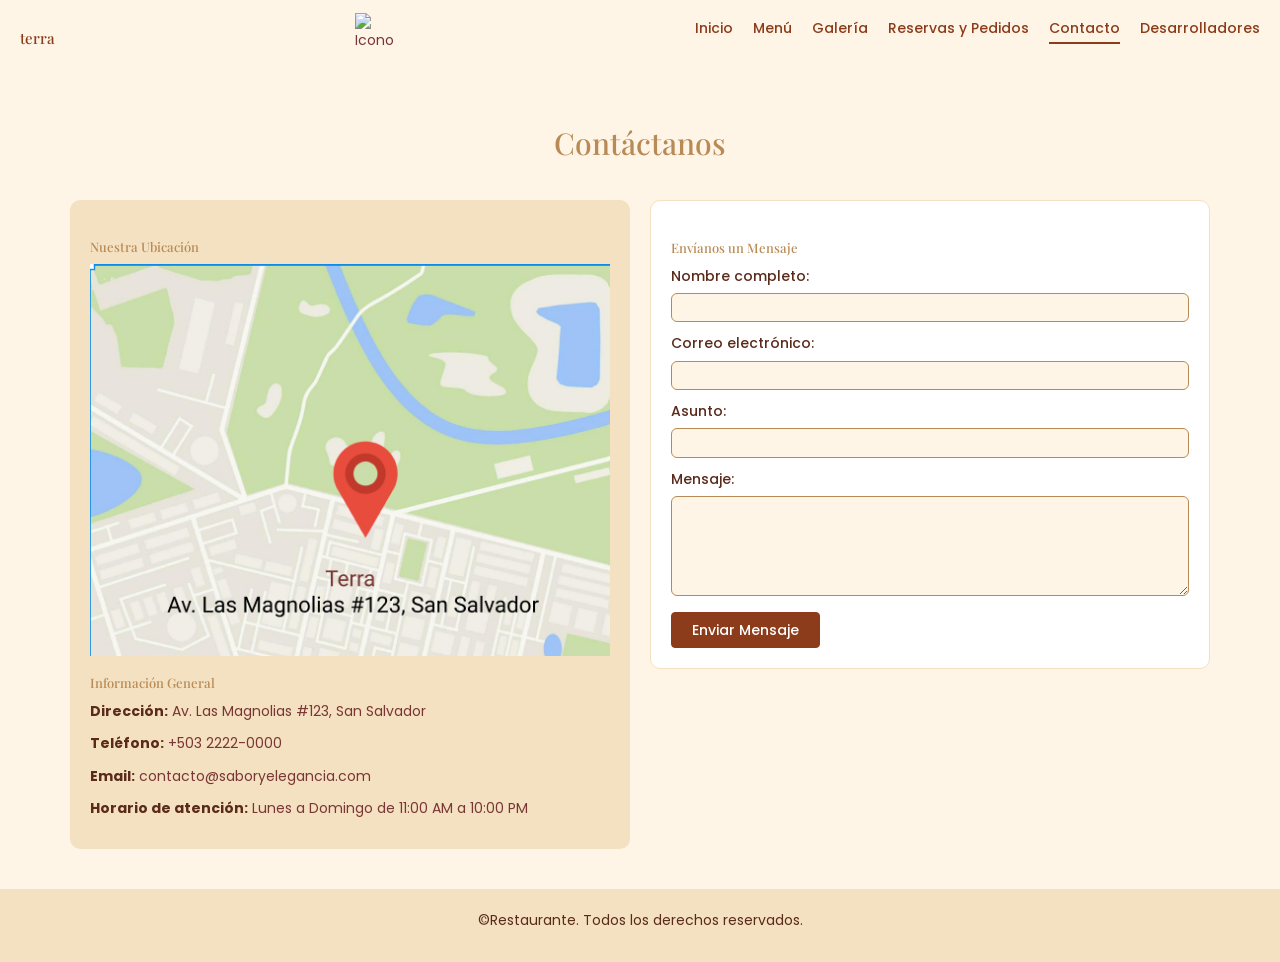
==== html/contactos.html @ d5acfa9b "contactos e index" ====
<!DOCTYPE html>
<html lang="es">
<head>
    <meta charset="UTF-8">
    <meta name="viewport" content="width=device-width, initial-scale=1.0">
    <title>Contacto - Restaurante</title>
    <link rel="stylesheet" href="https://maxcdn.bootstrapcdn.com/bootstrap/3.3.6/css/bootstrap.min.css">
    <link rel="stylesheet" href="../css/contactos.css">
    <link rel="stylesheet" href="../css/base.css">
    <link href="https://fonts.googleapis.com/css2?family=Playfair+Display:wght@600;700&family=Poppins:wght@400;500&display=swap" rel="stylesheet">

</head>
<body>

    <header class="main-header" id="main-header">
       <div class="logo-container" id="logo-container">
            <h1 class="brand-title" id="brand-title">terra</h1>
        </div>
        <div class="user-icon" id="user-icon">
            <img src="img/logo.png" alt="Icono de usuario">
        </div>
        <nav class="main-nav" id="main-nav">
            <ul class="nav-list" id="nav-list">
                <li class="nav-item"><a href="../index.html" class="nav-link">Inicio</a></li>
                <li class="nav-item"><a href="menu.html" class="nav-link">Menú</a></li>
                <li class="nav-item"><a href="galeria.html" class="nav-link">Galería</a></li>
                <li class="nav-item"><a href="reservas.html" class="nav-link">Reservas y Pedidos</a></li>
                <li class="nav-item"><a href="contactos.html" class="nav-link active">Contacto</a></li>
                <li class="nav-item"><a href="desarrolladores.html" class="nav-link">Desarrolladores</a></li>
            </ul>
        </nav>
    </header>

    <main class="main-content" id="main-content-contact">
        <section class="contact-section" id="contact-section">
            <h2 class="section-title" id="contact-title">Contáctanos</h2>

            <div class="contact-grid" id="contact-grid">
                
                <!-- Contenedor con la Información del Restaurante -->
                <div class="contact-info-container" id="contact-info-container">
                    <h3>Nuestra Ubicación</h3>
                    <div class="contact-map-container" id="contact-map-container">
                        <img src="../img/mapa.png" alt="Mapa de ubicación del restaurante">
                    </div>
                    <h3>Información General</h3>
                    <div class="info-details" id="info-details">
                        <p><strong>Dirección:</strong> Av. Las Magnolias #123, San Salvador</p>
                        <p><strong>Teléfono:</strong> +503 2222-0000</p>
                        <p><strong>Email:</strong> contacto@saboryelegancia.com</p>
                        <p><strong>Horario de atención:</strong> Lunes a Domingo de 11:00 AM a 10:00 PM</p>
                    </div>
                </div>

                <!-- Contenedor del Formulario "Contáctanos" -->
                <div class="contact-form-container" id="contact-form-container">
                    <h3>Envíanos un Mensaje</h3>
                    <form class="contact-form" id="contact-form">
                        <div class="form-group">
                            <label for="contact-name">Nombre completo:</label>
                            <input type="text" id="contact-name" name="contactName" class="form-input" required>
                        </div>
                        <div class="form-group">
                            <label for="contact-email">Correo electrónico:</label>
                            <input type="email" id="contact-email" name="contactEmail" class="form-input" required>
                        </div>
                        <div class="form-group">
                            <label for="contact-subject">Asunto:</label>
                            <input type="text" id="contact-subject" name="contactSubject" class="form-input" required>
                        </div>
                        <div class="form-group">
                            <label for="contact-message">Mensaje:</label>
                            <textarea id="contact-message" name="contactMessage" rows="5" class="form-input" required></textarea>
                        </div>
                        <button type="submit" class="btn btn-primary" id="btn-send-message">Enviar Mensaje</button>
                    </form>
                </div>

            </div>
        </section>
    </main>

    <footer class="main-footer" id="main-footer">
        <div class="footer-container" id="footer-container">
            <p>&copy;Restaurante. Todos los derechos reservados.</p>
        </div>
    </footer>

    <script src="../js/main.js"></script>
</body>
</html>
---- css/contactos.css ----
/* ============================================
   SECCIÓN DE CONTACTO
   ============================================ */
.contact-section{
    padding: var(--spacing-xl) var(--spacing-lg);
}

.contact-section .section-title{
    text-align: center;
    margin-bottom: var(--spacing-xl);
}

/* ============================================
   GRID: info + formulario
   Mobile-first: apilados en columna
   ============================================ */
.contact-grid{
    display: grid;
    grid-template-columns: 1fr;
    gap: var(--spacing-lg);
    max-width: 1140px;
    margin: 0 auto;
}

/* ============================================
   CONTENEDOR DE INFORMACIÓN GENERAL
   ============================================ */
.contact-info-container{
    background-color: var(--color-fondo-alt);
    padding: var(--spacing-lg);
    border-radius: 10px;
}

.contact-info-container h3{
    margin-bottom: var(--spacing-md);
    font-size: 1.3rem;
}

.info-details p{
    margin-bottom: var(--spacing-md);
    color: var(--color-texto);
}

.info-details strong{
    color: var(--color-texto-secundario);
}

/* ============================================
   CONTENEDOR DEL FORMULARIO
   ============================================ */
.contact-form-container{
    background-color: #ffffff;
    padding: var(--spacing-lg);
    border-radius: 10px;
    border: 1px solid var(--color-fondo-alt);
}

.contact-form-container h3{
    margin-bottom: var(--spacing-md);
    font-size: 1.3rem;
}

.form-group{
    margin-bottom: var(--spacing-md);
}

.form-group label{
    display: block;
    margin-bottom: 6px;
    font-weight: 500;
    color: var(--color-texto-secundario);
}

.form-input{
    width: 100%;
    padding: 0.6rem 0.8rem;
    border: 1px solid var(--color-secundario);
    border-radius: 6px;
    font-family: var(--font-body);
    font-size: 0.95rem;
    background-color: var(--colo-fondo-general);
    color: var(--color-texto);
}

.form-input:focus{
    outline: none;
    border-color: var(--color-primario);
    box-shadow: 0 0 0 3px rgba(140, 59, 27, 0.15);
}

textarea.form-input{
    resize: vertical;
    min-height: 100px;
}

#btn-send-message{
    width: 100%;
    padding: 0.7rem;
    font-weight: 500;
}

/* ============================================
   RESPONSIVE: tablet/desktop
   ============================================ */
@media (min-width: 768px){
    .contact-grid{
        grid-template-columns: 1fr 1fr;
        align-items: start;
    }

    #btn-send-message{
        width: auto;
        padding: 0.7rem 2rem;
    }
}
---- css/base.css ----
/*declaracion de variables globales*/
:root{

    /*gama de colores elegida*/
    --color-primario: #8c3b1b;
    --color-primario-oscuro:#8c4e34;
    --color-secundario:#b88a55;
    --colo-fondo-general:#fef5e6;
    --color-fondo-alt: #f4e1c1;
    --color-texto: #793634;
    --color-texto-secundario: #5a2a1b;

    /*tipografia*/
    --font-heading: 'Playfair Display', serif;
    --font-body: 'Poppins', sans-serif;

    /*espaciados*/
    --spacing-xs: 0.5rem;
    --spacing-md: 1rem;
    --spacing-lg: 2rem;
    --spacing-xl: 4rem;

    /*altura de header y footer*/
    --header-height: 64px;
    --bottom-nav-height: 60px;
}

/*======base=======*/
*{
    margin: 0;
    padding: 0;
    box-sizing: border-box;
}

body{
    font-family: var(--font-body);
    background-color: var(--colo-fondo-general);
    color: var(--color-texto);
    line-height: 1.6;
    padding-bottom: var(--bottom-nav-height);/*espacio para el nav fijo en móviles*/
}

h1,h2,h3{
    font-family: var(--font-heading);
    color: var(--color-secundario);
}

a{
    text-decoration: none;
    color: inherit;
}

img{
    max-width: 100%;
    display:block;
}

.user-icon img{
    width: 40px;
    height: 40px;
}

/*======== header para todo el sitio ========*/
.main-header{
    display: flex;
    align-items: center;
    justify-content: space-between;
    padding: var(--spacing-md) var(--spacing-lg);
    background-color: var(--color-fondo-general);
    position: sticky;
    top: 0;
    z-index: 100;
}

.brand-title{
    font-size: 1.5rem;
    color: var(--color-primario);
}

/*en móviles la nav normal se oculta y se muestra una barra inferior*/
.main-nav{
    display: none;
}

.nav-list{
    list-style: none;
    display: flex;
    gap: var(--spacing-lg);
}

.nav-link{
    font-weight: 500;
    color: var(--color-primario);
    padding-bottom: 4px;
    border-bottom: 2px solid transparent;
    transition: border-color 0.3s ease;
}

.nav-link.active, .nav-link:hover{
    border-bottom-color:var(--color-primario);
    color: var(--color-primario);
}

/*========nav inferior solo para móbles=========*/
.bottom-nav{
    display: flex;
    justify-content: space-around;
    align-items: center;
    position: fixed;
    bottom: 0;
    left: 0;
    right: 0;
    height: var(--bottom-nav-height);
    background-color: var(--color-fondo-general);
    border-top: 1px solid var(--color-secundario);
    z-index: 100;
}

.bottom-nav .nav-link{
    font-size: 1rem;
    text-align: center;
    border-bottom: none;
    padding: 6px 4px;
    flex:1;
}

/*======== footer ======*/
.main-footer{
    background-color: var(--color-fondo-alt);
    padding: var(--spacing-lg);
    text-align: center;
    color: var(--color-texto-secundario);
}

/*========== botones ========*/
.btn-primary {
    background-color: var(--color-primario);
    border-color: var(--color-primario);
}

.btn-primary:hover{
    background-color: var(--color-primario-oscuro);
    border-color: var(--color-primario-oscuro);
}

.btn-secondary{
    background-color: transparent;
    border: 2px solid var(--color-primario);
    color: var(--color-primario);
}

.btn-secondary:hover{
    background-color: var(--color-primario);
    color: white;
}
/*========== media queries para diseño responsivo  ========*/
@media (min-width: 768px) {
    body{
        padding-bottom: 0; /*el nav inferior se oculta en pantallas grandes*/
    }

    .main-nav{
        display: block; /*se muestra la nav normal en pantallas grandes*/
    }

    .bottom-nav{
        display: none;
    }
}

.container-custom{
    width: 100%;
    max-width: 1140px;
    margin: 0 auto;
    padding: 0 var(--spacing-lg);
}
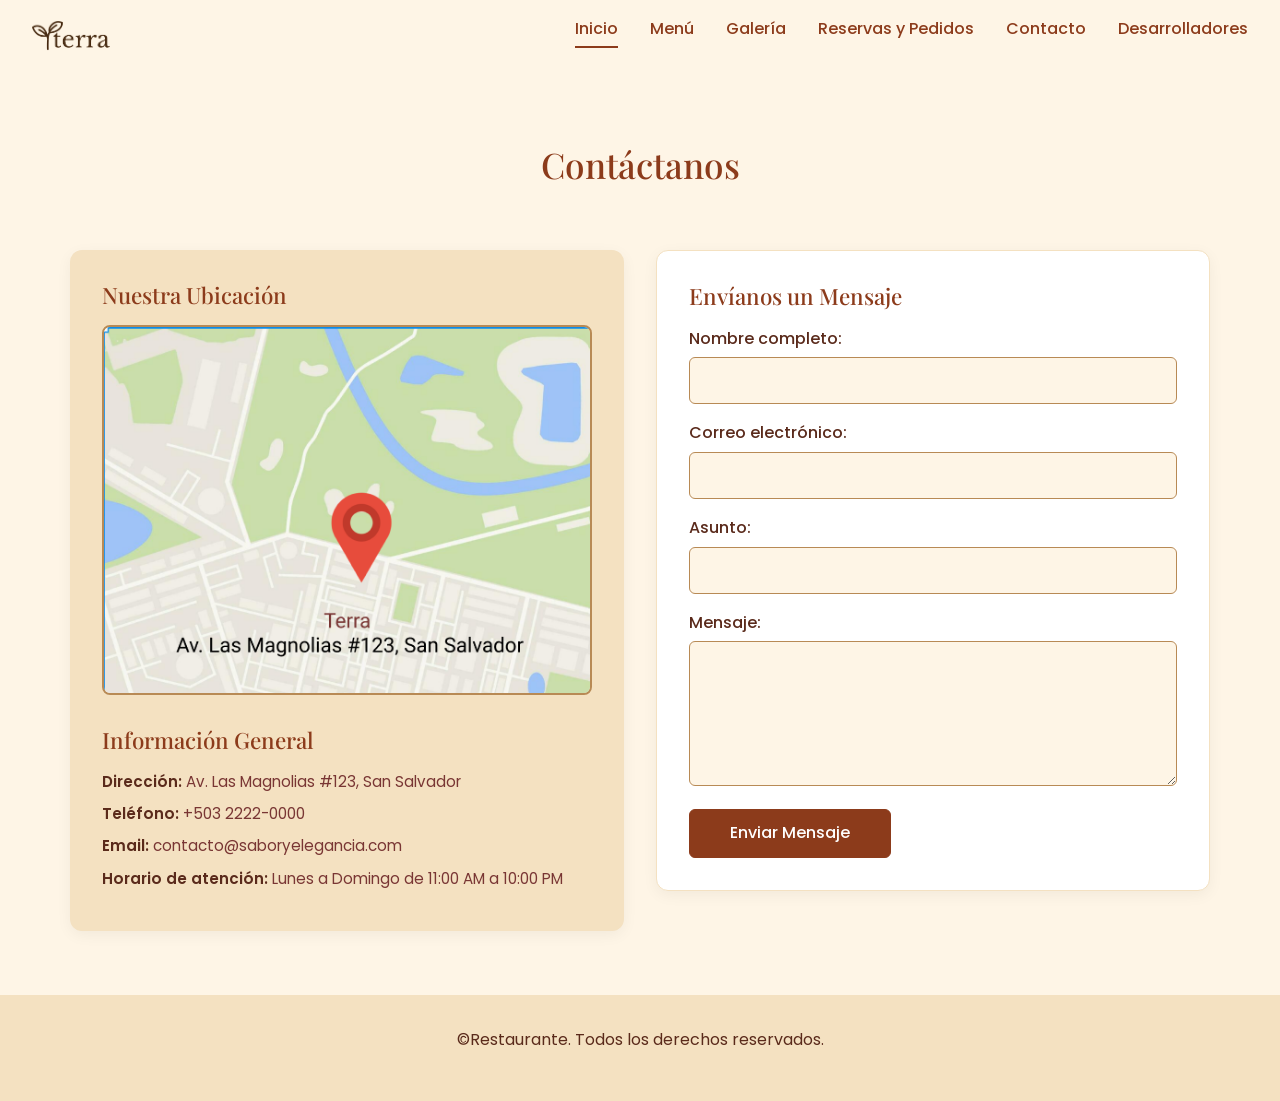
==== commit 1142695a: "cambio a bootstrap 5" ====
--- a/html/contactos.html
+++ b/html/contactos.html
@@ -4,34 +4,101 @@
     <meta charset="UTF-8">
     <meta name="viewport" content="width=device-width, initial-scale=1.0">
     <title>Contacto - Restaurante</title>
-    <link rel="stylesheet" href="https://maxcdn.bootstrapcdn.com/bootstrap/3.3.6/css/bootstrap.min.css">
+    <link href="https://cdn.jsdelivr.net/npm/bootstrap@5.3.3/dist/css/bootstrap.min.css" rel="stylesheet">
+    <link href="https://cdn.jsdelivr.net/npm/bootstrap-icons@1.11.3/font/bootstrap-icons.min.css" rel="stylesheet">
+    <link href="https://fonts.googleapis.com/css2?family=Playfair+Display:wght@600;700&family=Poppins:wght@400;500&display=swap" rel="stylesheet">
+    <link rel="stylesheet" href="../css/base.css">
     <link rel="stylesheet" href="../css/contactos.css">
-    <link rel="stylesheet" href="../css/base.css">
-    <link href="https://fonts.googleapis.com/css2?family=Playfair+Display:wght@600;700&family=Poppins:wght@400;500&display=swap" rel="stylesheet">
-
 </head>
 <body>
 
+    <!-- BARRA SUPERIOR (Escritorio >= 768px) -->
     <header class="main-header" id="main-header">
-       <div class="logo-container" id="logo-container">
-            <h1 class="brand-title" id="brand-title">terra</h1>
-        </div>
-        <div class="user-icon" id="user-icon">
-            <img src="img/logo.png" alt="Icono de usuario">
+        <div class="header-brand">
+            <!-- En móviles -->
+            <button type="button" class="border-0 bg-transparent p-0 d-md-none" 
+                    data-bs-toggle="offcanvas" data-bs-target="#sidebar" aria-controls="sidebar" aria-label="Abrir menú">
+                <img src="../img/logo.png" alt="Terra">
+            </button>
+
+            <!-- En escritorio-->
+            <a href="../index.html" class="d-none d-md-block">
+                <img src="../img/logo.png" alt="Terra">
+            </a> 
         </div>
         <nav class="main-nav" id="main-nav">
             <ul class="nav-list" id="nav-list">
-                <li class="nav-item"><a href="../index.html" class="nav-link">Inicio</a></li>
+                <li class="nav-item"><a href="../index.html" class="nav-link active">Inicio</a></li>
                 <li class="nav-item"><a href="menu.html" class="nav-link">Menú</a></li>
                 <li class="nav-item"><a href="galeria.html" class="nav-link">Galería</a></li>
                 <li class="nav-item"><a href="reservas.html" class="nav-link">Reservas y Pedidos</a></li>
-                <li class="nav-item"><a href="contactos.html" class="nav-link active">Contacto</a></li>
+                <li class="nav-item"><a href="contactos.html" class="nav-link">Contacto</a></li>
                 <li class="nav-item"><a href="desarrolladores.html" class="nav-link">Desarrolladores</a></li>
             </ul>
         </nav>
     </header>
 
+    <!--sidebar para móviles-->
+     <div class="offcanvas offcanvas-start sidebar-navigation" tabindex="-1" id="sidebar" aria-label="Menú de navegación">
+        <div class="offcanvas-header logo-container">
+            <a href="../index.html">
+                <img src="../img/logo.png" alt="Terra">
+            </a>
+            <button type="button" class="btn-close" data-bs-dismiss="offcanvas" aria-label="Cerrar menú"></button>
+        </div>
+ 
+        <div class="offcanvas-body">
+            <nav class="sidebar-nav">
+                <ul class="nav-list-sidebar">
+                    <li class="nav-item">
+                        <a href="../index.html" class="nav-link active">
+                            <i class="bi bi-house" aria-hidden="true"></i>
+                            <span class="link-text">Inicio</span>
+                        </a>
+                    </li>
+                    <li class="nav-item">
+                        <a href="menu.html" class="nav-link">
+                            <i class="bi bi-cup-hot" aria-hidden="true"></i>
+                            <span class="link-text">Menú</span>
+                        </a>
+                    </li>
+                    <li class="nav-item">
+                        <a href="galeria.html" class="nav-link">
+                            <i class="bi bi-image" aria-hidden="true"></i>
+                            <span class="link-text">Galería</span>
+                        </a>
+                    </li>
+                    <li class="nav-item">
+                        <a href="reservas.html" class="nav-link">
+                            <i class="bi bi-cart" aria-hidden="true"></i>
+                            <span class="link-text">Pedido</span>
+                        </a>
+                    </li>
+                    <li class="nav-item">
+                        <a href="contactos.html" class="nav-link">
+                            <i class="bi bi-chat" aria-hidden="true"></i>
+                            <span class="link-text">Contacto</span>
+                        </a>
+                    </li>
+                    <li class="nav-item">
+                        <a href="desarrolladores.html" class="nav-link">
+                            <i class="bi bi-code-slash" aria-hidden="true"></i>
+                            <span class="link-text">Coders</span>
+                        </a>
+                    </li>
+                </ul>
+            </nav>
+ 
+            <div class="user-profile-desktop">
+                <i class="bi bi-person" aria-hidden="true"></i>
+                <span class="user-name">Usuario</span>
+            </div>
+        </div>
+    </div>
+
+    <!--info ppal-->
     <main class="main-content" id="main-content-contact">
+
         <section class="contact-section" id="contact-section">
             <h2 class="section-title" id="contact-title">Contáctanos</h2>
 
@@ -86,6 +153,7 @@
         </div>
     </footer>
 
-    <script src="../js/main.js"></script>
+    <script src="https://cdn.jsdelivr.net/npm/bootstrap@5.3.3/dist/js/bootstrap.bundle.min.js"></script>
+    <script src="../js/contactos.js"></script>
 </body>
 </html>
--- a/css/base.css
+++ b/css/base.css
@@ -5,7 +5,7 @@
     --color-primario: #8c3b1b;
     --color-primario-oscuro:#8c4e34;
     --color-secundario:#b88a55;
-    --colo-fondo-general:#fef5e6;
+    --color-fondo-general:#fef5e6; 
     --color-fondo-alt: #f4e1c1;
     --color-texto: #793634;
     --color-texto-secundario: #5a2a1b;
@@ -23,6 +23,13 @@
     /*altura de header y footer*/
     --header-height: 64px;
     --bottom-nav-height: 60px;
+
+    /*variables de bootstrap que usan la paleta de colores*/
+    --bs-body-bg: var(--color-fondo-general);
+    --bs-body-color: var(--color-texto);
+    --bs-body-font-family: var(--font-body);
+    --bs-link-color: var(--color-primario);
+    --bs-link-hover-color: var(--color-primario-oscuro);
 }
 
 /*======base=======*/
@@ -34,7 +41,7 @@
 
 body{
     font-family: var(--font-body);
-    background-color: var(--colo-fondo-general);
+    background-color: var(--color-fondo-general);
     color: var(--color-texto);
     line-height: 1.6;
     padding-bottom: var(--bottom-nav-height);/*espacio para el nav fijo en móviles*/
@@ -47,6 +54,10 @@
 
 a{
     text-decoration: none;
+    color: inherit;
+}
+
+a:hover{
     color: inherit;
 }
 
@@ -89,9 +100,10 @@
 }
 
 .nav-link{
+    display: inline-block;
     font-weight: 500;
     color: var(--color-primario);
-    padding-bottom: 4px;
+    padding: 0 0 4px;
     border-bottom: 2px solid transparent;
     transition: border-color 0.3s ease;
 }
@@ -132,27 +144,34 @@
     color: var(--color-texto-secundario);
 }
 
-/*========== botones ========*/
+/*========== botones ==========*/
 .btn-primary {
-    background-color: var(--color-primario);
-    border-color: var(--color-primario);
-}
-
-.btn-primary:hover{
-    background-color: var(--color-primario-oscuro);
-    border-color: var(--color-primario-oscuro);
+    --bs-btn-color: #fff;
+    --bs-btn-bg: var(--color-primario);
+    --bs-btn-border-color: var(--color-primario);
+    --bs-btn-hover-color: #fff;
+    --bs-btn-hover-bg: var(--color-primario-oscuro);
+    --bs-btn-hover-border-color: var(--color-primario-oscuro);
+    --bs-btn-active-color: #fff;
+    --bs-btn-active-bg: var(--color-primario-oscuro);
+    --bs-btn-active-border-color: var(--color-primario-oscuro);
+    --bs-btn-focus-shadow-rgb: 140, 59, 27;
 }
 
 .btn-secondary{
-    background-color: transparent;
-    border: 2px solid var(--color-primario);
-    color: var(--color-primario);
-}
-
-.btn-secondary:hover{
-    background-color: var(--color-primario);
-    color: white;
-}
+    --bs-btn-color: var(--color-primario);
+    --bs-btn-bg: transparent;
+    --bs-btn-border-color: var(--color-primario);
+    --bs-btn-hover-color: #fff;
+    --bs-btn-hover-bg: var(--color-primario);
+    --bs-btn-hover-border-color: var(--color-primario);
+    --bs-btn-active-color: #fff;
+    --bs-btn-active-bg: var(--color-primario);
+    --bs-btn-active-border-color: var(--color-primario);
+    --bs-btn-focus-shadow-rgb: 140, 59, 27;
+    --bs-btn-border-width: 2px;
+}
+
 /*========== media queries para diseño responsivo  ========*/
 @media (min-width: 768px) {
     body{
@@ -168,9 +187,121 @@
     }
 }
 
-.container-custom{
+.container{
     width: 100%;
     max-width: 1140px;
     margin: 0 auto;
     padding: 0 var(--spacing-lg);
+}
+
+
+/* ===================================================
+   NAVEGACIÓN COMPARTIDA (todas las páginas)
+   - Logo del header
+   - Botón de menú en móvil
+   - Menú lateral
+   =================================================== */
+.header-brand img {
+    height: 40px;
+    width: auto;
+}
+
+.header-menu-btn {
+    border: 0;
+    background: transparent;
+    color: var(--color-primario);
+    font-size: 2rem;
+    line-height: 1;
+    padding: 0 4px;
+    cursor: pointer;
+}
+
+/* ===================================================
+   1. MENÚ LATERAL MÓVIL 
+   =================================================== */
+.sidebar-navigation {
+    --bs-offcanvas-width: 260px;
+    --bs-offcanvas-bg: var(--color-fondo-alt);
+    --bs-offcanvas-color: var(--color-texto-secundario);
+}
+
+.sidebar-navigation .logo-container {
+    background-color: var(--color-secundario);
+    padding: 15px 20px;
+    justify-content: space-between;
+    align-items: center;
+}
+
+.sidebar-navigation .logo-container img {
+    display: block;
+    max-width: 120px;
+    height: auto;
+}
+
+.sidebar-navigation .offcanvas-body {
+    display: flex;
+    flex-direction: column;
+    padding: 0;
+}
+
+.sidebar-nav {
+    width: 100%;
+    flex-grow: 1;
+}
+
+.nav-list-sidebar {
+    list-style: none;
+    padding: 0;
+    margin: 15px 0;
+    display: flex;
+    flex-direction: column;
+}
+
+.nav-list-sidebar .nav-item {
+    width: 100%;
+    margin: 0;
+}
+
+.nav-list-sidebar .nav-link {
+    display: flex;
+    align-items: center;
+    padding: 16px 22px;
+    font-size: 1.15rem;
+    font-weight: 600;
+    color: var(--color-texto-secundario);
+    border-bottom: none;
+    transition: background-color 0.2s ease, padding-left 0.2s ease;
+}
+
+.nav-list-sidebar .nav-link .bi {
+    font-size: 1.4rem;
+    margin-right: 15px;
+    color: var(--color-primario);
+}
+
+.nav-list-sidebar .nav-link.active,
+.nav-list-sidebar .nav-link:hover {
+    background-color: rgba(255, 255, 255, 0.4);
+    border-left: 6px solid var(--color-primario);
+    color: var(--color-primario);
+    padding-left: 16px; /* compensa el borde de 6px para que no se mueva el contenido */
+}
+
+.user-profile-desktop {
+    background-color: var(--color-secundario);
+    padding: 18px 22px;
+    display: flex;
+    align-items: center;
+    font-size: 1.15rem;
+    font-weight: 600;
+    color: var(--color-texto);
+    margin-top: auto;
+}
+
+.user-profile-desktop .bi {
+    font-size: 1.6rem;
+    background-color: var(--color-fondo-alt);
+    padding: 4px 8px;
+    border-radius: 50%;
+    margin-right: 14px;
 }
--- a/css/contactos.css
+++ b/css/contactos.css
@@ -1,12 +1,15 @@
 /* ============================================
    SECCIÓN DE CONTACTO
    ============================================ */
-.contact-section{
+.contact-section {
     padding: var(--spacing-xl) var(--spacing-lg);
 }
 
-.contact-section .section-title{
+.contact-section .section-title {
     text-align: center;
+    font-family: var(--font-heading);
+    color: var(--color-primario);
+    font-size: 2.2rem;
     margin-bottom: var(--spacing-xl);
 }
 
@@ -14,7 +17,7 @@
    GRID: info + formulario
    Mobile-first: apilados en columna
    ============================================ */
-.contact-grid{
+.contact-grid {
     display: grid;
     grid-template-columns: 1fr;
     gap: var(--spacing-lg);
@@ -23,93 +26,122 @@
 }
 
 /* ============================================
-   CONTENEDOR DE INFORMACIÓN GENERAL
+   CONTENEDOR DE INFORMACIÓN GENERAL Y MAPA
    ============================================ */
-.contact-info-container{
+.contact-info-container {
     background-color: var(--color-fondo-alt);
     padding: var(--spacing-lg);
-    border-radius: 10px;
+    border-radius: 12px;
+    box-shadow: 0 4px 15px rgba(0, 0, 0, 0.05);
 }
 
-.contact-info-container h3{
+.contact-info-container h3 {
+    font-family: var(--font-heading);
+    color: var(--color-primario);
     margin-bottom: var(--spacing-md);
-    font-size: 1.3rem;
+    font-size: 1.4rem;
 }
 
-.info-details p{
-    margin-bottom: var(--spacing-md);
-    color: var(--color-texto);
+/* Mapa de Ubicación */
+.contact-map-container {
+    margin-bottom: var(--spacing-lg);
+    border-radius: 8px;
+    overflow: hidden;
+    border: 2px solid var(--color-secundario);
 }
 
-.info-details strong{
+.contact-map-container img {
+    width: 100%;
+    height: auto;
+    object-fit: cover;
+    display: block;
+}
+
+/* Detalles de Información */
+.info-details p {
+    margin-bottom: var(--spacing-xs);
+    color: var(--color-texto);
+    font-size: 0.95rem;
+}
+
+.info-details strong {
     color: var(--color-texto-secundario);
+    font-weight: 600;
 }
 
 /* ============================================
-   CONTENEDOR DEL FORMULARIO
+   CONTENEDOR DEL FORMULARIO DE CONTACTO
    ============================================ */
-.contact-form-container{
+.contact-form-container {
     background-color: #ffffff;
     padding: var(--spacing-lg);
-    border-radius: 10px;
+    border-radius: 12px;
     border: 1px solid var(--color-fondo-alt);
+    box-shadow: 0 4px 15px rgba(0, 0, 0, 0.05);
 }
 
-.contact-form-container h3{
+.contact-form-container h3 {
+    font-family: var(--font-heading);
+    color: var(--color-primario);
     margin-bottom: var(--spacing-md);
-    font-size: 1.3rem;
+    font-size: 1.4rem;
 }
 
-.form-group{
+.form-group {
     margin-bottom: var(--spacing-md);
 }
 
-.form-group label{
+.form-group label {
     display: block;
     margin-bottom: 6px;
     font-weight: 500;
     color: var(--color-texto-secundario);
 }
 
-.form-input{
+.form-input {
     width: 100%;
-    padding: 0.6rem 0.8rem;
+    padding: 0.65rem 0.85rem;
     border: 1px solid var(--color-secundario);
     border-radius: 6px;
     font-family: var(--font-body);
     font-size: 0.95rem;
-    background-color: var(--colo-fondo-general);
+    background-color: var(--color-fondo-general); /* Corrección de typo previo */
     color: var(--color-texto);
+    transition: border-color 0.2s ease, box-shadow 0.2s ease;
 }
 
-.form-input:focus{
+.form-input:focus {
     outline: none;
     border-color: var(--color-primario);
     box-shadow: 0 0 0 3px rgba(140, 59, 27, 0.15);
 }
 
-textarea.form-input{
+textarea.form-input {
     resize: vertical;
-    min-height: 100px;
+    min-height: 120px;
 }
 
-#btn-send-message{
+/* Botón de Enviar Mensaje */
+#btn-send-message {
     width: 100%;
-    padding: 0.7rem;
+    padding: 0.75rem;
+    font-size: 1rem;
     font-weight: 500;
+    border-radius: 6px;
+    transition: background-color 0.3s ease, border-color 0.3s ease;
 }
 
 /* ============================================
-   RESPONSIVE: tablet/desktop
+   RESPONSIVE: Tablet / Desktop (>= 768px)
    ============================================ */
-@media (min-width: 768px){
-    .contact-grid{
+@media (min-width: 768px) {
+    .contact-grid {
         grid-template-columns: 1fr 1fr;
         align-items: start;
     }
 
-    #btn-send-message{
+    #btn-send-message {
         width: auto;
-        padding: 0.7rem 2rem;
+        padding: 0.7rem 2.5rem;
     }
 }
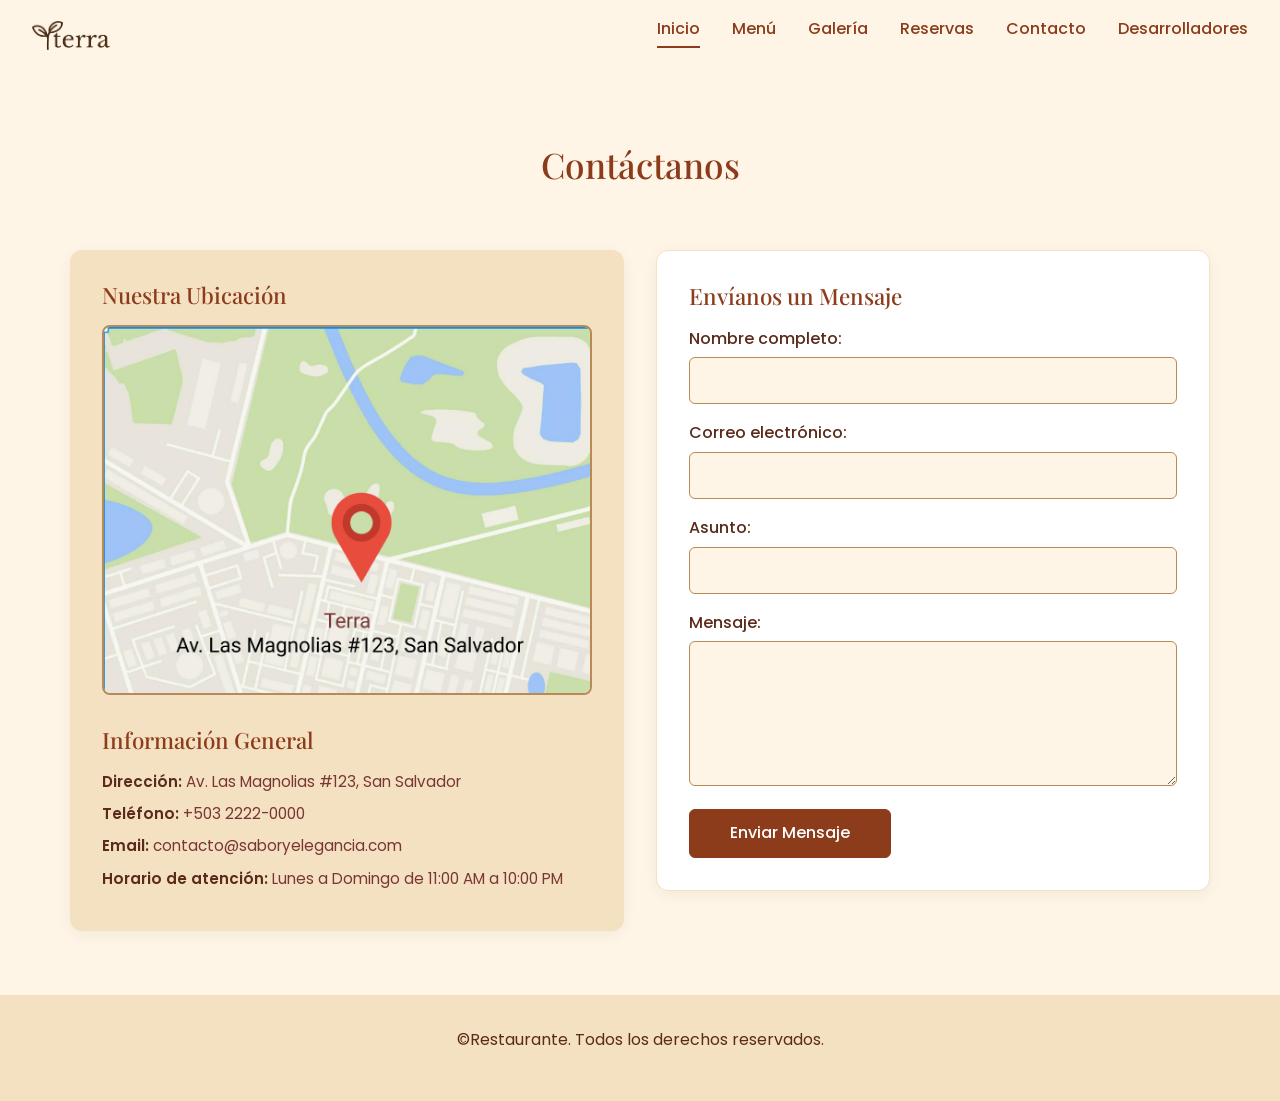
==== commit e6fef700: "Estandarizacion de la interfaz" ====
--- a/html/contactos.html
+++ b/html/contactos.html
@@ -31,7 +31,7 @@
                 <li class="nav-item"><a href="../index.html" class="nav-link active">Inicio</a></li>
                 <li class="nav-item"><a href="menu.html" class="nav-link">Menú</a></li>
                 <li class="nav-item"><a href="galeria.html" class="nav-link">Galería</a></li>
-                <li class="nav-item"><a href="reservas.html" class="nav-link">Reservas y Pedidos</a></li>
+                <li class="nav-item"><a href="reservas.html" class="nav-link">Reservas</a></li>
                 <li class="nav-item"><a href="contactos.html" class="nav-link">Contacto</a></li>
                 <li class="nav-item"><a href="desarrolladores.html" class="nav-link">Desarrolladores</a></li>
             </ul>
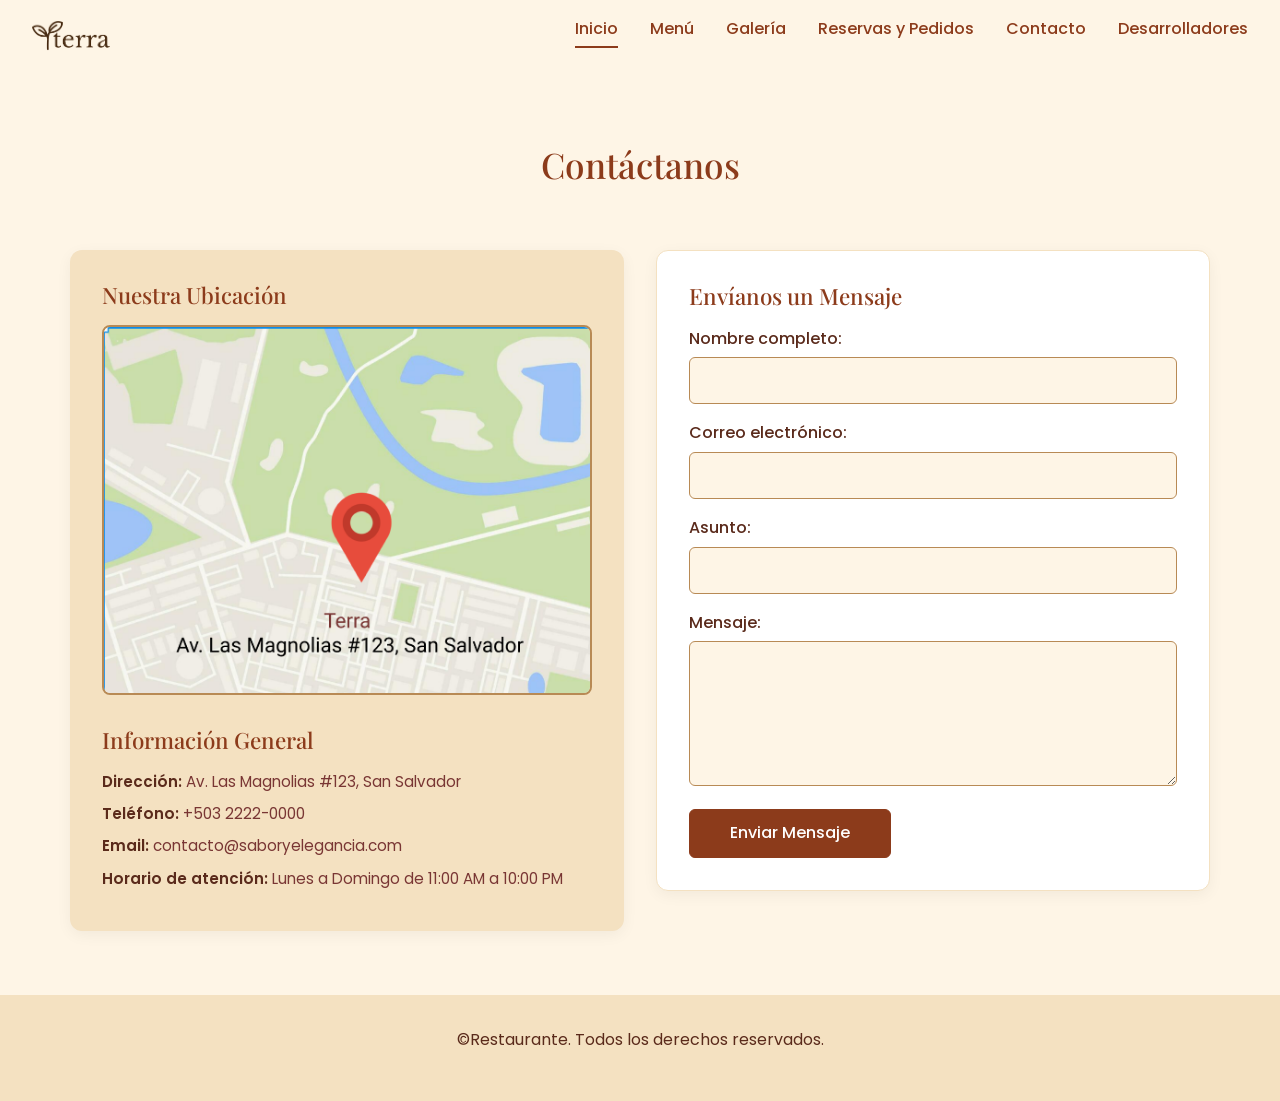
==== commit 16419715: "Agregando referencia de registro de usuario" ====
--- a/html/contactos.html
+++ b/html/contactos.html
@@ -31,7 +31,7 @@
                 <li class="nav-item"><a href="../index.html" class="nav-link active">Inicio</a></li>
                 <li class="nav-item"><a href="menu.html" class="nav-link">Menú</a></li>
                 <li class="nav-item"><a href="galeria.html" class="nav-link">Galería</a></li>
-                <li class="nav-item"><a href="reservas.html" class="nav-link">Reservas</a></li>
+                <li class="nav-item"><a href="reservas.html" class="nav-link">Reservas y Pedidos</a></li>
                 <li class="nav-item"><a href="contactos.html" class="nav-link">Contacto</a></li>
                 <li class="nav-item"><a href="desarrolladores.html" class="nav-link">Desarrolladores</a></li>
             </ul>
@@ -155,5 +155,6 @@
 
     <script src="https://cdn.jsdelivr.net/npm/bootstrap@5.3.3/dist/js/bootstrap.bundle.min.js"></script>
     <script src="../js/contactos.js"></script>
+    <script src="../js/registro.js"></script>
 </body>
-</html>+</html>
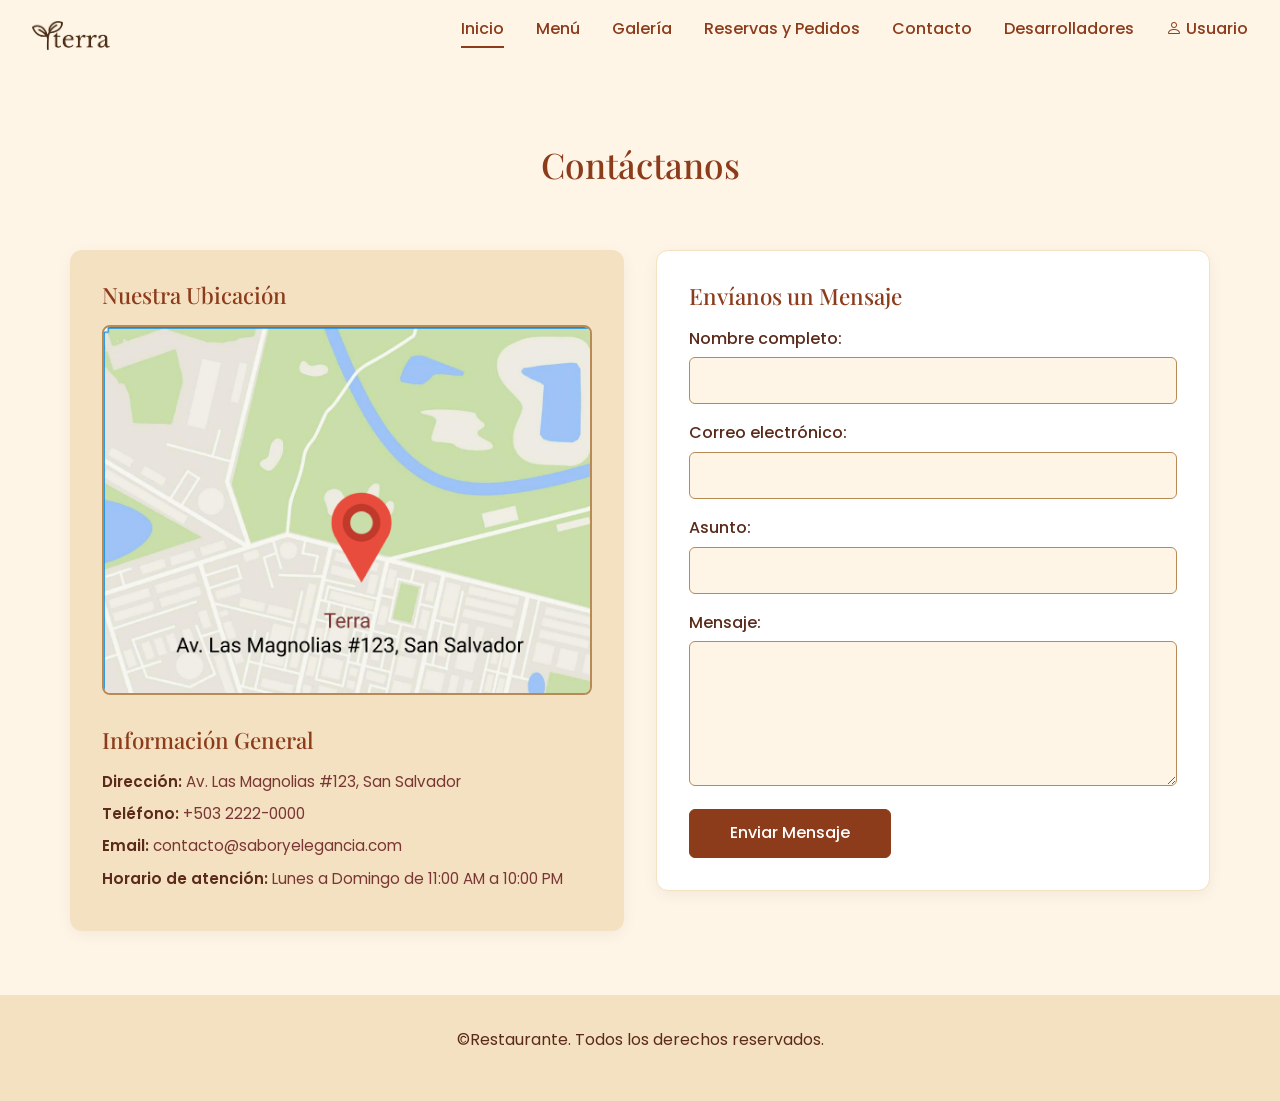
==== commit 7244850a: "Agregando pestaña usuario al menu superior" ====
--- a/html/contactos.html
+++ b/html/contactos.html
@@ -34,6 +34,12 @@
                 <li class="nav-item"><a href="reservas.html" class="nav-link">Reservas y Pedidos</a></li>
                 <li class="nav-item"><a href="contactos.html" class="nav-link">Contacto</a></li>
                 <li class="nav-item"><a href="desarrolladores.html" class="nav-link">Desarrolladores</a></li>
+                <li class="nav-item user-desktop-item">
+                    <a href="perfil.html" class="nav-link user-profile-link" id="desktopUserBtn">
+                        <i class="bi bi-person" aria-hidden="true"></i>
+                        <span class="link-text">Usuario</span>
+                    </a>
+                </li>
             </ul>
         </nav>
     </header>
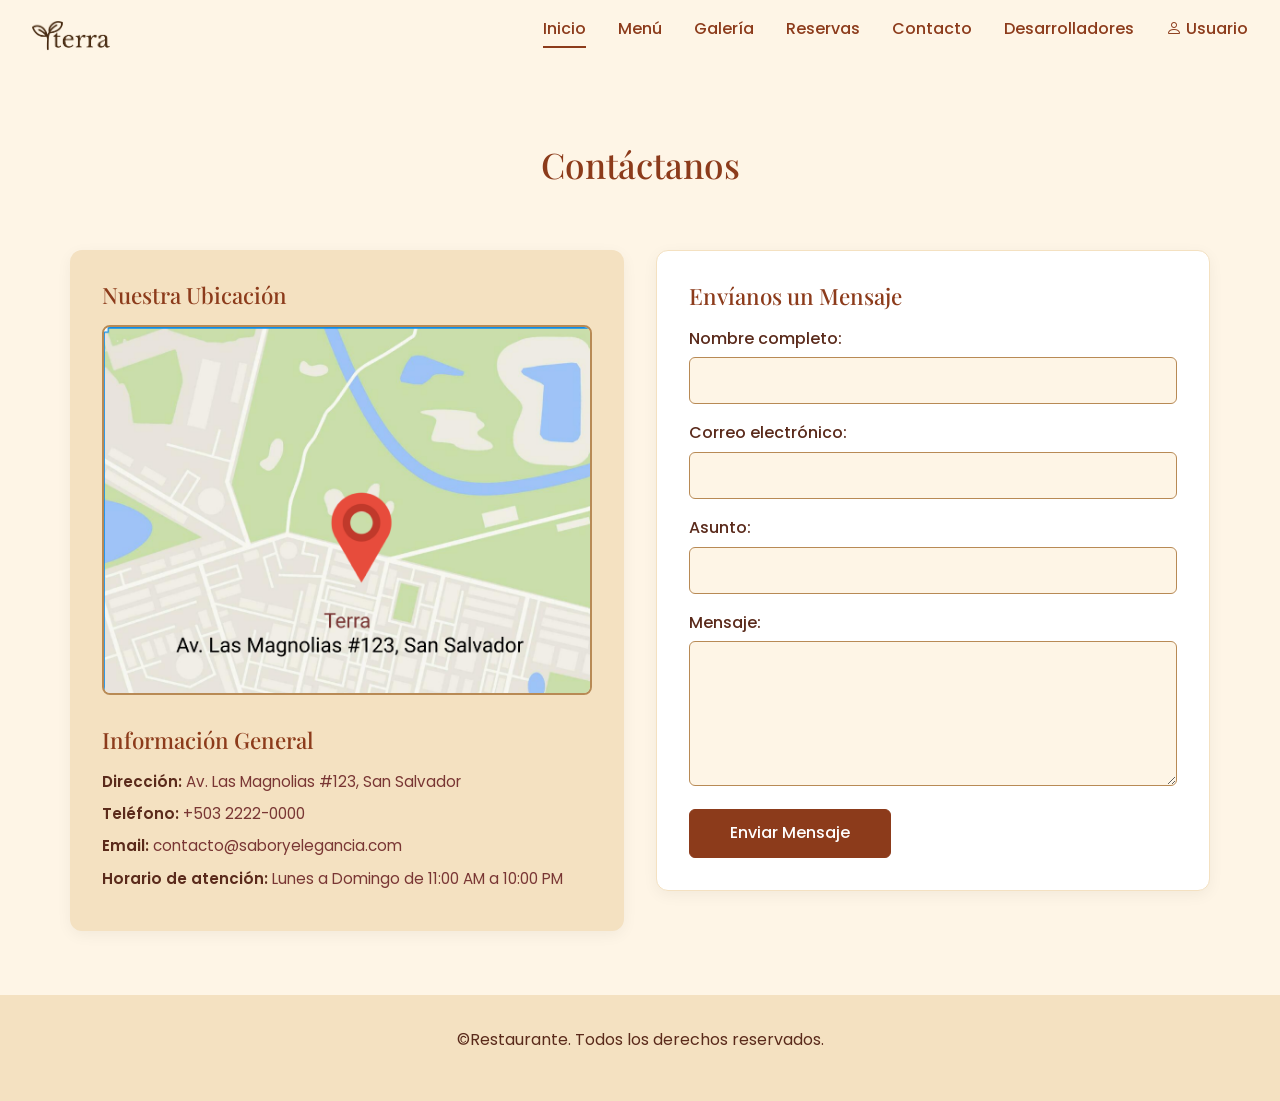
==== commit 706a95b0: "Merge remote-tracking branch 'origin/main' into alexx # Conflicts: #	html/reservas.html" ====
--- a/html/contactos.html
+++ b/html/contactos.html
@@ -9,6 +9,7 @@
     <link href="https://fonts.googleapis.com/css2?family=Playfair+Display:wght@600;700&family=Poppins:wght@400;500&display=swap" rel="stylesheet">
     <link rel="stylesheet" href="../css/base.css">
     <link rel="stylesheet" href="../css/contactos.css">
+    <link rel="stylesheet" href="../css/registro.css">
 </head>
 <body>
 
@@ -31,7 +32,7 @@
                 <li class="nav-item"><a href="../index.html" class="nav-link active">Inicio</a></li>
                 <li class="nav-item"><a href="menu.html" class="nav-link">Menú</a></li>
                 <li class="nav-item"><a href="galeria.html" class="nav-link">Galería</a></li>
-                <li class="nav-item"><a href="reservas.html" class="nav-link">Reservas y Pedidos</a></li>
+                <li class="nav-item"><a href="reservas.html" class="nav-link">Reservas</a></li>
                 <li class="nav-item"><a href="contactos.html" class="nav-link">Contacto</a></li>
                 <li class="nav-item"><a href="desarrolladores.html" class="nav-link">Desarrolladores</a></li>
                 <li class="nav-item user-desktop-item">
--- a/css/registro.css
+++ b/css/registro.css
@@ -0,0 +1,78 @@
+
+/* Contenedor principal del modal */
+.modal-content.form-card {
+    border: none;
+    border-radius: 12px;
+    padding: 30px;
+    position: relative;
+    background-color: #ffffff;
+}
+
+/* Botón de cerrar de los modales */
+.modal-content.form-card .btn-close {
+    position: absolute;
+    top: 25px;
+    right: 25px;
+    background: transparent;
+    border: none;
+    font-size: 1.2rem;
+    cursor: pointer;
+    opacity: 0.7;
+}
+
+.modal-content.form-card .btn-close:hover {
+    opacity: 1;
+}
+
+/* Título dentro de las tarjetas modales */
+.modal-content.form-card .card-title {
+    text-align: left;
+    margin-bottom: 25px;
+}
+
+/* Filas internas del formulario modal */
+.modal-content.form-card .custom-form .modal-form-row {
+    display: flex;
+    flex-direction: column;
+    gap: 6px;
+    margin-bottom: 15px;
+}
+
+.modal-content.form-card .custom-form .modal-form-row-lg {
+    margin-bottom: 22px;
+}
+
+/* Etiquetas y campos de texto */
+.modal-content.form-card .custom-form label {
+    width: 100%;
+    font-weight: 500;
+    font-size: 0.95rem;
+}
+
+.modal-content.form-card .custom-form .form-control {
+    width: 100%;
+}
+
+/* Botón de acción principal dentro del modal */
+.modal-content.form-card .custom-form .btn-custom {
+    width: 100%;
+    padding: 12px;
+    font-size: 1rem;
+}
+
+/* Texto de pie de modal ("¿No tienes cuenta?") */
+.modal-switch-text {
+    text-align: center;
+    margin-top: 20px;
+    font-size: 0.9rem;
+}
+
+.modal-switch-text a {
+    color: var(--color-primario);
+    font-weight: 600;
+    text-decoration: none;
+}
+
+.modal-switch-text a:hover {
+    text-decoration: underline;
+}
